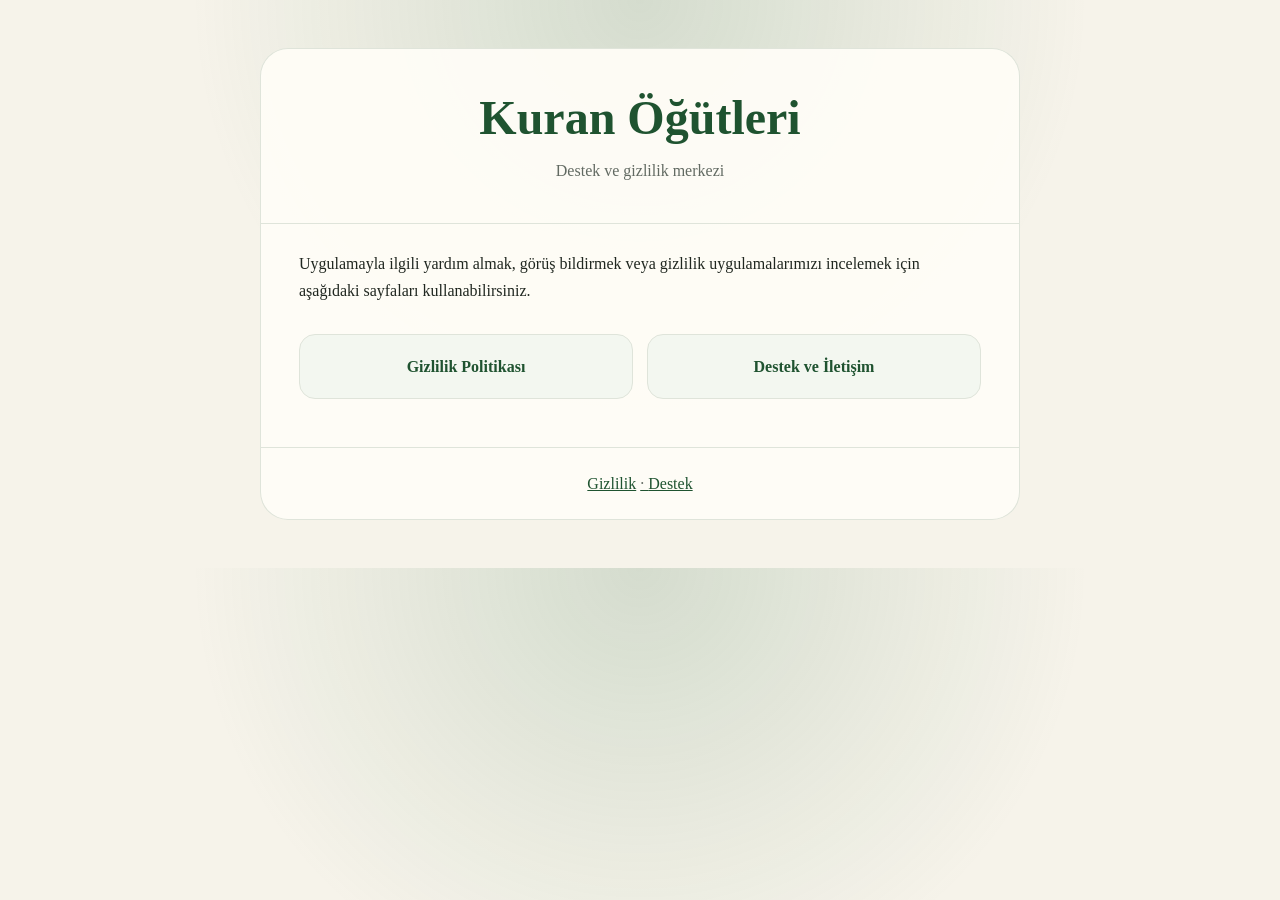
==== index.html @ f21fc315 "Add support and privacy pages" ====
<!doctype html>
<html lang="tr">
  <head>
    <meta charset="utf-8">
    <meta name="viewport" content="width=device-width, initial-scale=1">
    <meta name="description" content="Kuran Öğütleri uygulaması destek ve gizlilik sayfası.">
    <title>Kuran Öğütleri — Destek</title>
    <link rel="stylesheet" href="styles.css">
  </head>
  <body>
    <div class="page">
      <header>
        <h1>Kuran Öğütleri</h1>
        <p>Destek ve gizlilik merkezi</p>
      </header>
      <main>
        <p>
          Uygulamayla ilgili yardım almak, görüş bildirmek veya gizlilik
          uygulamalarımızı incelemek için aşağıdaki sayfaları kullanabilirsiniz.
        </p>
        <div class="actions">
          <a class="button" href="privacy.html">Gizlilik Politikası</a>
          <a class="button" href="support.html">Destek ve İletişim</a>
        </div>
      </main>
      <footer>
        <a href="privacy.html">Gizlilik</a>
        <a href="support.html">Destek</a>
      </footer>
    </div>
  </body>
</html>
---- styles.css ----
:root {
  color-scheme: light dark;
  --background: #f6f3ea;
  --surface: #fffdf7;
  --text: #202720;
  --muted: #626a62;
  --green: #2f7442;
  --green-dark: #1f5330;
  --border: #dfe4da;
  --gold: #9b762f;
}

* {
  box-sizing: border-box;
}

body {
  margin: 0;
  background:
    radial-gradient(circle at top, rgba(77, 130, 94, 0.2), transparent 28rem),
    var(--background);
  color: var(--text);
  font-family: Georgia, "Times New Roman", serif;
  line-height: 1.7;
}

a {
  color: var(--green-dark);
}

.page {
  width: min(760px, calc(100% - 32px));
  margin: 0 auto;
  padding: 48px 0;
}

header,
main,
footer {
  background: color-mix(in srgb, var(--surface) 94%, transparent);
  border: 1px solid var(--border);
}

header {
  padding: 38px;
  border-radius: 28px 28px 0 0;
  border-bottom: 0;
  text-align: center;
}

header p {
  margin: 8px 0 0;
  color: var(--muted);
}

h1,
h2 {
  color: var(--green-dark);
  line-height: 1.3;
}

h1 {
  margin: 0;
  font-size: clamp(2rem, 7vw, 3rem);
}

h2 {
  margin-top: 34px;
  font-size: 1.25rem;
}

main {
  padding: 10px 38px 38px;
}

.actions {
  display: grid;
  grid-template-columns: repeat(auto-fit, minmax(220px, 1fr));
  gap: 14px;
  margin: 30px 0 10px;
}

.button {
  display: block;
  padding: 18px;
  border: 1px solid var(--border);
  border-radius: 16px;
  background: #f3f7f0;
  color: var(--green-dark);
  font-weight: bold;
  text-align: center;
  text-decoration: none;
}

.button:hover {
  border-color: var(--green);
}

.note {
  margin: 24px 0;
  padding: 18px;
  border-left: 4px solid var(--gold);
  border-radius: 8px;
  background: #faf5e8;
}

ul {
  padding-left: 22px;
}

footer {
  padding: 22px 38px;
  border-radius: 0 0 28px 28px;
  border-top: 0;
  color: var(--muted);
  text-align: center;
}

footer a + a::before {
  content: " · ";
  color: var(--muted);
}

@media (prefers-color-scheme: dark) {
  :root {
    --background: #101712;
    --surface: #172019;
    --text: #edf2eb;
    --muted: #b8c0b7;
    --green-dark: #98d5a5;
    --border: #334137;
  }

  .button,
  .note {
    background: #1d2a20;
  }
}

@media (max-width: 520px) {
  .page {
    width: min(100% - 20px, 760px);
    padding: 10px 0;
  }

  header,
  main,
  footer {
    padding-left: 22px;
    padding-right: 22px;
  }
}
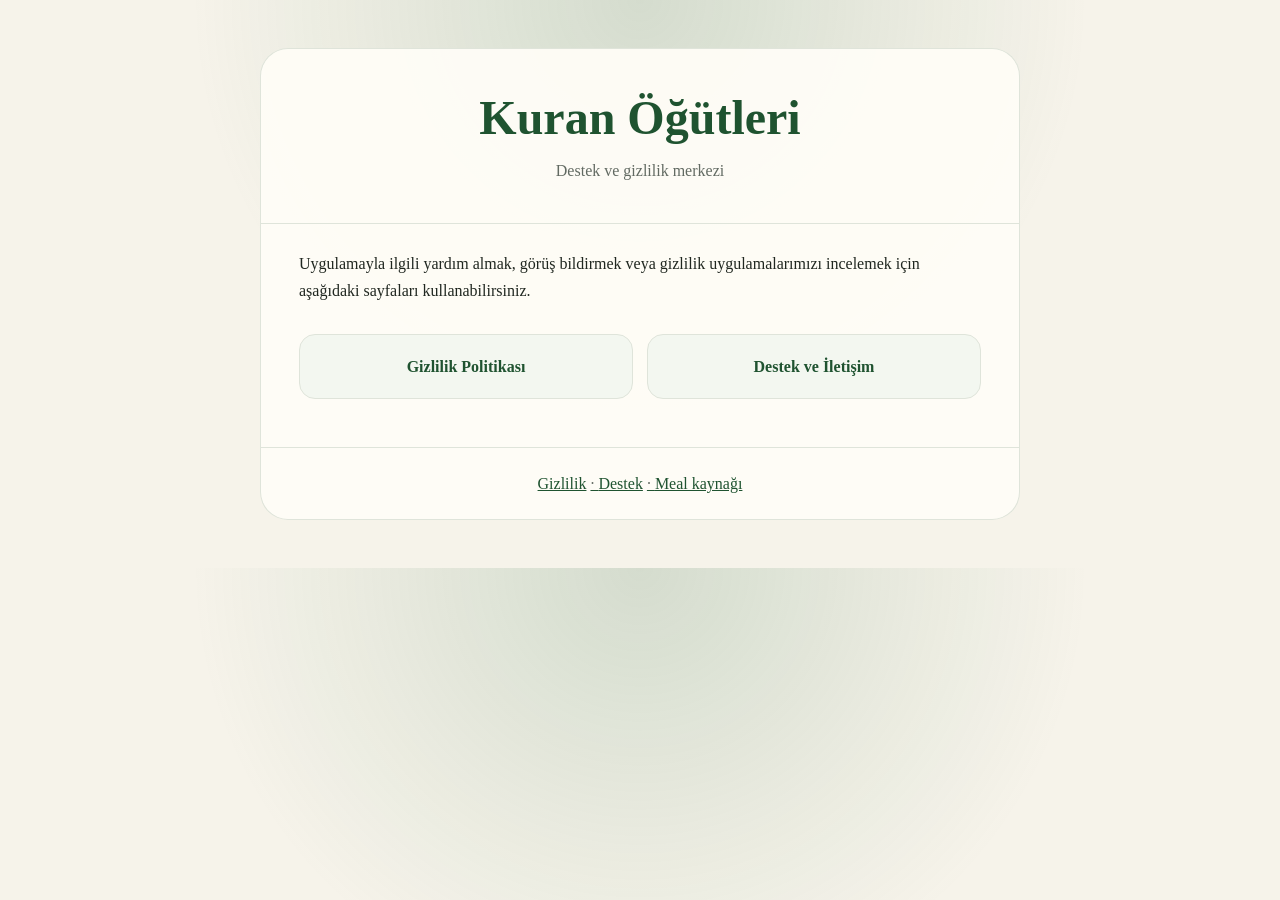
==== commit 43cd6cae: "Add minimal meal source notice" ====
--- a/index.html
+++ b/index.html
@@ -26,6 +26,7 @@
       <footer>
         <a href="privacy.html">Gizlilik</a>
         <a href="support.html">Destek</a>
+        <a href="sources.html">Meal kaynağı</a>
       </footer>
     </div>
   </body>
